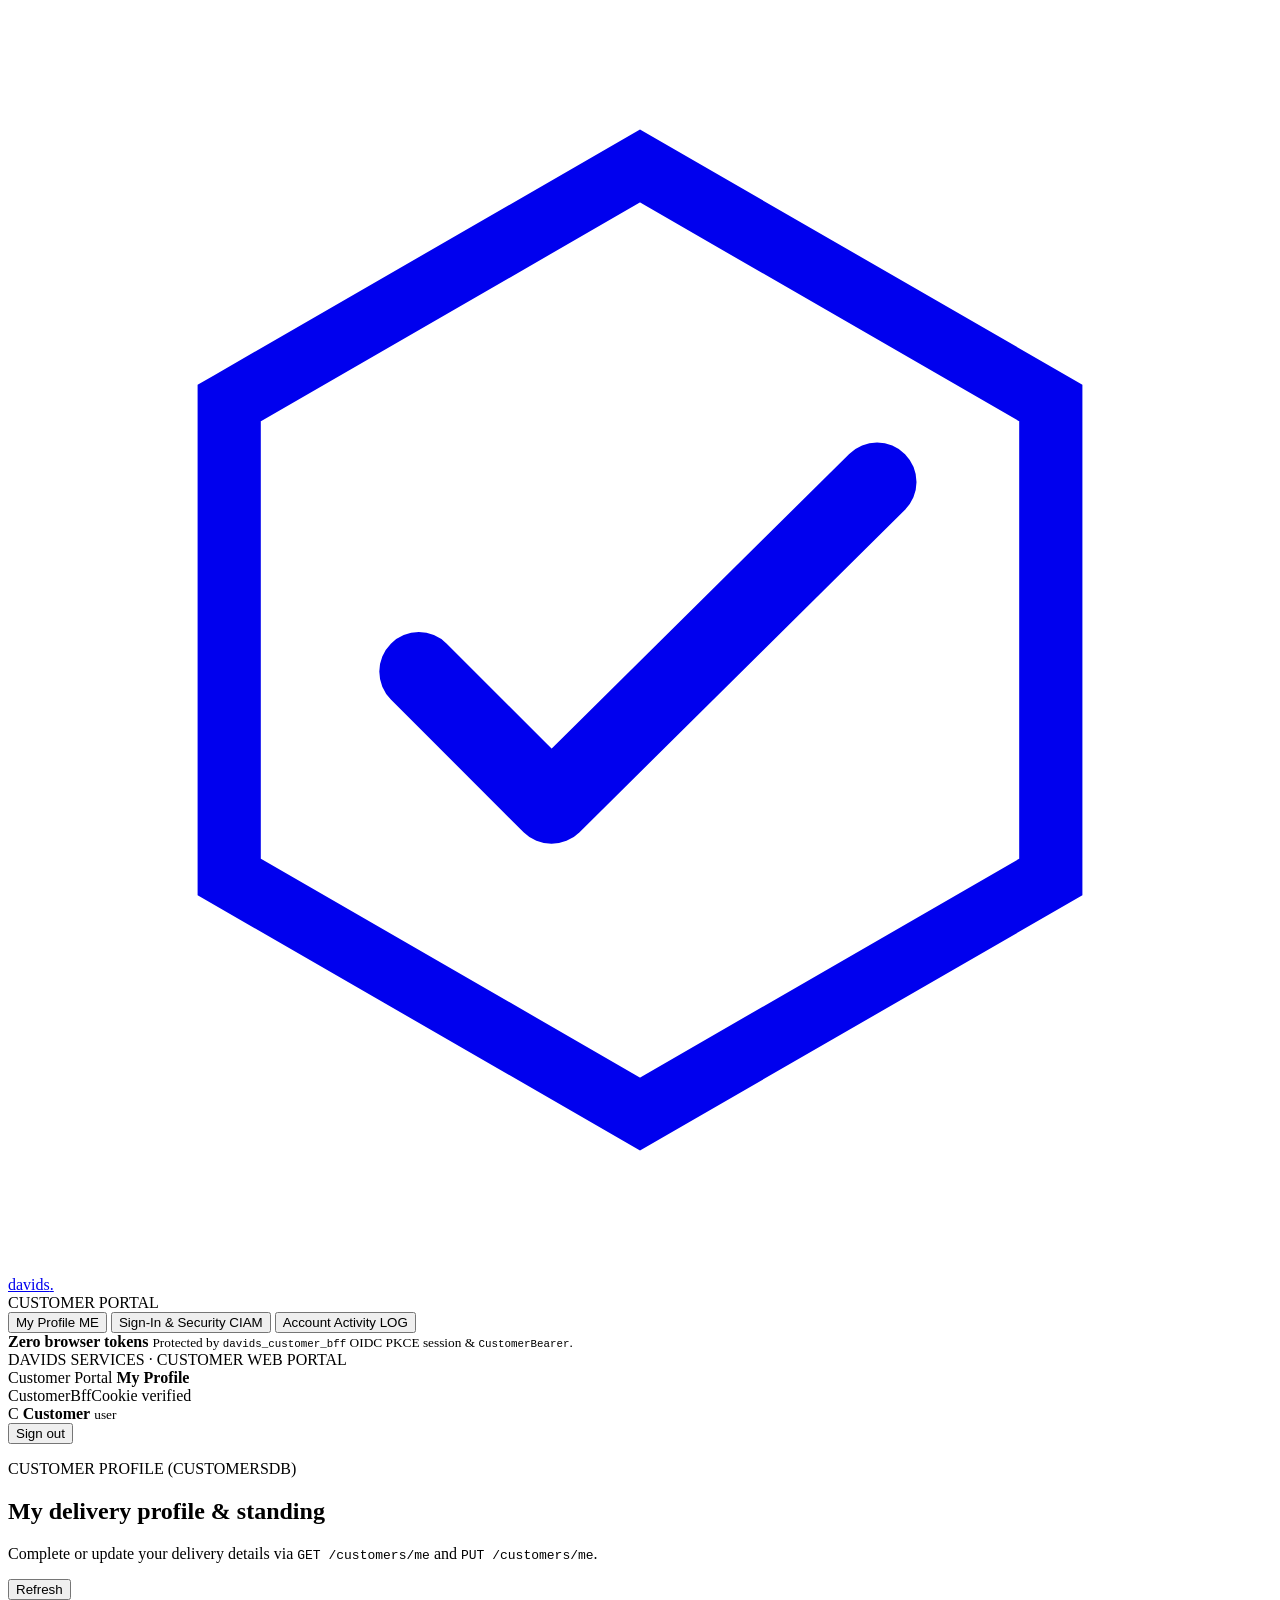
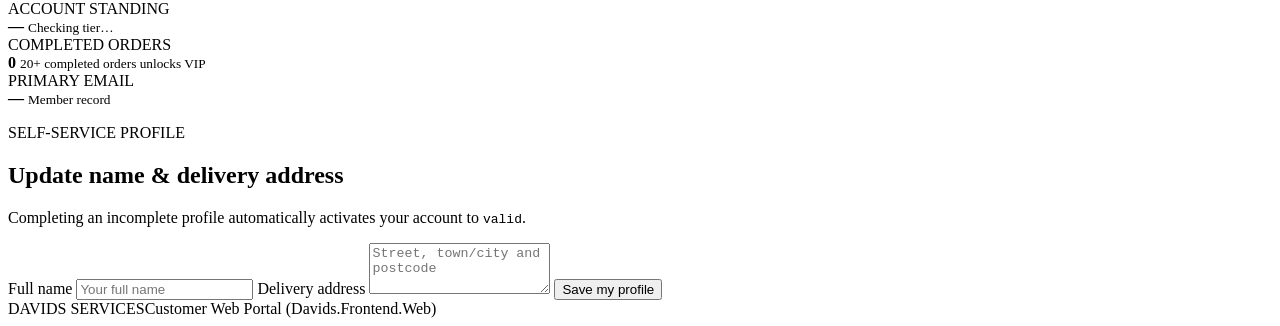
==== src/Davids.Frontend.Web/wwwroot/index.html @ fedc291a "Initial commit" ====
<!doctype html>
<html lang="en">
<head>
  <meta charset="utf-8">
  <meta name="viewport" content="width=device-width, initial-scale=1">
  <meta name="theme-color" content="#f3f6fb">
  <meta name="description" content="Customer self-service profile, credential management, and activity audit portal for Davids Services.">
  <title>Davids | Customer Web Portal</title>
  <link rel="icon" href="/portal/favicon.svg" type="image/svg+xml">
  <link rel="stylesheet" href="/portal/app.css">
  <script src="/portal/app.js" defer></script>
</head>
<body>
  <div class="ambient ambient-one" aria-hidden="true"></div>
  <div class="ambient ambient-two" aria-hidden="true"></div>

  <div id="workspace" class="workspace">
    <aside class="sidebar">
      <a class="brand brand-sidebar" href="/portal" aria-label="Davids Customer Web Portal">
        <span class="brand-mark" aria-hidden="true"><svg viewBox="0 0 40 40" fill="none"><path d="M7 12.5 20 5l13 7.5v15L20 35 7 27.5v-15Z" stroke="currentColor" stroke-width="2"/><path d="m13 21 4.2 4.2L27.5 15" stroke="currentColor" stroke-width="2.5" stroke-linecap="round" stroke-linejoin="round"/></svg></span>
        <span class="brand-name">davids<span class="brand-dot">.</span></span>
      </a>
      <div class="workspace-label">CUSTOMER PORTAL</div>
      <nav class="side-nav" aria-label="Customer navigation">
        <button id="nav-profile" class="nav-item active" type="button">
          <span>My Profile</span>
          <span class="nav-badge">ME</span>
        </button>
        <button id="nav-security" class="nav-item" type="button">
          <span>Sign-In &amp; Security</span>
          <span class="nav-badge">CIAM</span>
        </button>
        <button id="nav-activity" class="nav-item" type="button">
          <span>Account Activity</span>
          <span class="nav-badge">LOG</span>
        </button>
      </nav>
      <div class="sidebar-bottom">
        <div class="sidebar-help">
          <span>
            <strong>Zero browser tokens</strong>
            <small>Protected by <code>davids_customer_bff</code> OIDC PKCE session &amp; <code>CustomerBearer</code>.</small>
          </span>
        </div>
        <div class="sidebar-footnote">DAVIDS SERVICES <span>·</span> CUSTOMER WEB PORTAL</div>
      </div>
    </aside>

    <main class="main-area">
      <header class="topbar">
        <div class="breadcrumb">
          <span>Customer Portal</span>
          <strong id="breadcrumb-title">My Profile</strong>
        </div>
        <div class="topbar-actions">
          <span class="connection-chip"><span class="connection-dot"></span>CustomerBffCookie verified</span>
          <div class="user-identity">
            <span id="user-avatar" class="avatar">C</span>
            <span class="user-label">
              <strong id="user-name">Customer</strong>
              <small id="user-role">user</small>
            </span>
          </div>
          <button id="logout-button" class="button button-quiet" type="button">Sign out</button>
        </div>
      </header>

      <div class="content-wrap">
        <div id="toast" class="toast" role="status" aria-live="polite" hidden></div>

        <section id="profile-view" class="page-view">
          <div class="page-heading">
            <div>
              <p class="eyebrow">CUSTOMER PROFILE (CUSTOMERSDB)</p>
              <h1>My delivery profile &amp; standing</h1>
              <p class="page-subtitle">Complete or update your delivery details via <code>GET /customers/me</code> and <code>PUT /customers/me</code>.</p>
            </div>
            <button id="profile-refresh" class="button button-outline" type="button">Refresh</button>
          </div>

          <div class="stat-grid">
            <article class="stat-card">
              <div class="stat-top"><span class="stat-label">ACCOUNT STANDING</span></div>
              <strong id="profile-state" class="stat-number">—</strong>
              <small id="profile-vip">Checking tier…</small>
            </article>
            <article class="stat-card">
              <div class="stat-top"><span class="stat-label">COMPLETED ORDERS</span></div>
              <strong id="profile-orders-count" class="stat-number">0</strong>
              <small>20+ completed orders unlocks VIP</small>
            </article>
            <article class="stat-card">
              <div class="stat-top"><span class="stat-label">PRIMARY EMAIL</span></div>
              <strong id="profile-email" class="stat-email">—</strong>
              <small id="profile-created">Member record</small>
            </article>
          </div>

          <article class="surface-card complete-card">
            <p class="eyebrow">SELF-SERVICE PROFILE</p>
            <h2>Update name &amp; delivery address</h2>
            <p class="muted-copy">Completing an incomplete profile automatically activates your account to <code>valid</code>.</p>
            <form id="profile-form" class="form-stack" novalidate>
              <label class="field-label" for="profile-full-name">Full name</label>
              <input class="text-input" id="profile-full-name" name="fullName" type="text" maxlength="100" placeholder="Your full name" required>
              <label class="field-label" for="profile-address">Delivery address</label>
              <textarea class="text-input text-area" id="profile-address" name="address" maxlength="250" rows="3" placeholder="Street, town/city and postcode" required></textarea>
              <div id="profile-message" class="inline-message" role="status" hidden></div>
              <button id="profile-submit" class="button button-primary" type="submit">Save my profile</button>
            </form>
          </article>
        </section>

        <section id="security-view" class="page-view" hidden>
          <div class="page-heading">
            <div>
              <p class="eyebrow">CREDENTIALS &amp; LOGIN (IDENTITYDB)</p>
              <h1>Sign-in email &amp; password</h1>
              <p class="page-subtitle">Update your authoritative login email (automatically synced to your customer profile via transactional Outbox) or rotate your password.</p>
            </div>
          </div>

          <div class="profile-grid">
            <article class="surface-card complete-card">
              <p class="eyebrow">LOGIN EMAIL</p>
              <h2>Change sign-in email</h2>
              <p class="muted-copy">Requires your current password to confirm ownership.</p>
              <form id="email-form" class="form-stack" novalidate>
                <label class="field-label" for="new-email-input">New email address</label>
                <input class="text-input" id="new-email-input" type="email" maxlength="320" autocomplete="email" required>
                <label class="field-label" for="email-current-password">Current password</label>
                <input class="text-input" id="email-current-password" type="password" minlength="10" maxlength="200" autocomplete="current-password" required>
                <div id="email-message" class="inline-message" role="status" hidden></div>
                <button id="email-submit" class="button button-primary" type="submit">Update my email</button>
              </form>
            </article>

            <article class="surface-card complete-card">
              <p class="eyebrow">PASSWORD ROTATION</p>
              <h2>Change password</h2>
              <p class="muted-copy">Revokes active refresh and access grants immediately after rotation.</p>
              <form id="password-form" class="form-stack" novalidate>
                <label class="field-label" for="current-password-input">Current password</label>
                <input class="text-input" id="current-password-input" type="password" minlength="10" maxlength="200" autocomplete="current-password" required>
                <label class="field-label" for="new-password-input">New password (10+ chars)</label>
                <input class="text-input" id="new-password-input" type="password" minlength="10" maxlength="200" autocomplete="new-password" required>
                <div id="password-message" class="inline-message" role="status" hidden></div>
                <button id="password-submit" class="button button-outline" type="submit">Rotate password</button>
              </form>
            </article>
          </div>
        </section>

        <section id="activity-view" class="page-view" hidden>
          <div class="page-heading">
            <div>
              <p class="eyebrow">TRANSPARENCY &amp; AUDIT</p>
              <h1>My sign-in &amp; change history</h1>
              <p class="page-subtitle">Review recent sign-in attempts and every audited change made to your login or profile.</p>
            </div>
            <button id="activity-refresh" class="button button-outline" type="button">Refresh</button>
          </div>

          <article class="surface-card directory-card">
            <div class="directory-toolbar">
              <div class="directory-toolbar-head">
                <h2>Profile &amp; credential change history</h2>
              </div>
            </div>
            <div class="table-wrap">
              <table class="customer-table audit-table">
                <thead>
                  <tr>
                    <th>TIMESTAMP</th>
                    <th>SOURCE</th>
                    <th>ACTION</th>
                    <th>PERFORMED BY</th>
                    <th>CHANGES</th>
                  </tr>
                </thead>
                <tbody id="my-changes-tbody"></tbody>
              </table>
            </div>
          </article>

          <article class="surface-card directory-card audit-log-card">
            <div class="directory-toolbar">
              <div class="directory-toolbar-head">
                <h2>Recent sign-in attempts</h2>
              </div>
            </div>
            <div class="table-wrap">
              <table class="customer-table audit-table">
                <thead>
                  <tr>
                    <th>TIMESTAMP</th>
                    <th>OUTCOME</th>
                    <th>CLIENT IP</th>
                    <th>CORRELATION</th>
                  </tr>
                </thead>
                <tbody id="my-logins-tbody"></tbody>
              </table>
            </div>
          </article>
        </section>
      </div>
      <footer class="main-footer"><span>DAVIDS SERVICES</span><span>Customer Web Portal (Davids.Frontend.Web)</span></footer>
    </main>
  </div>
</body>
</html>
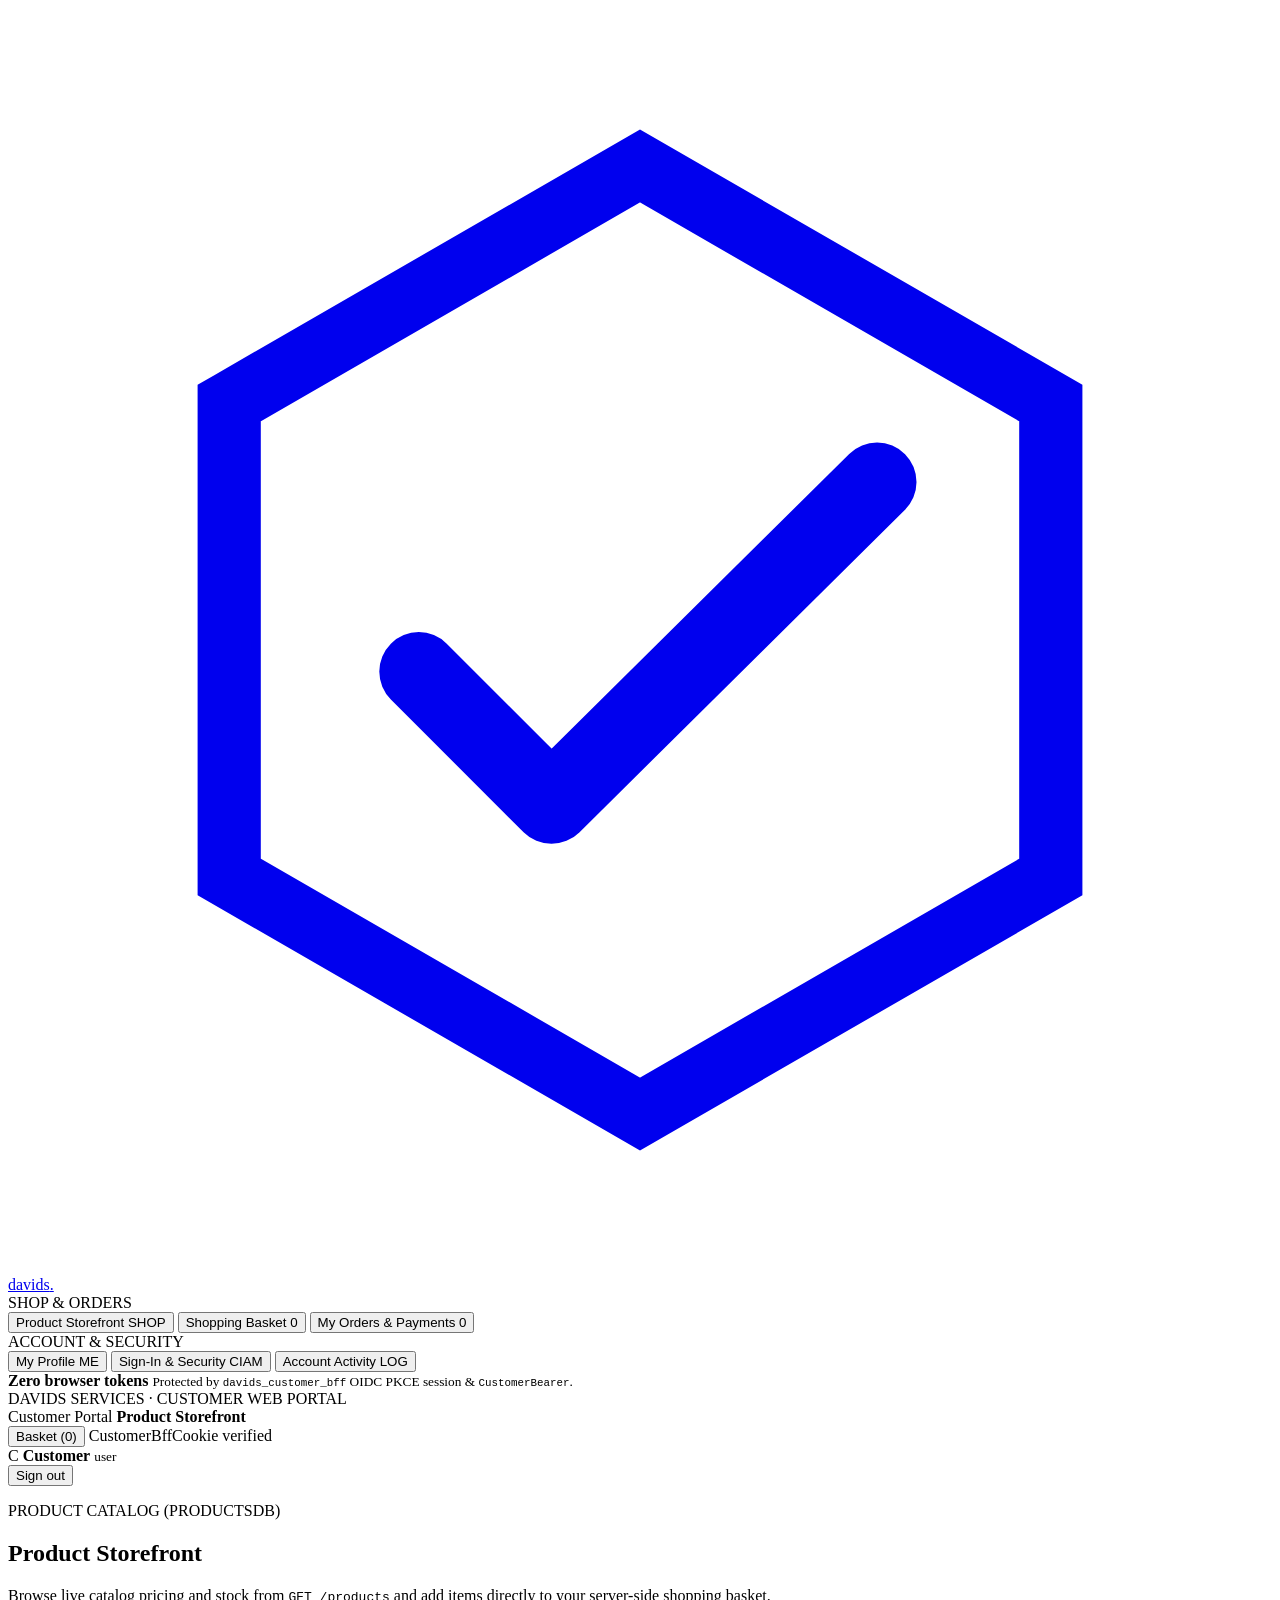
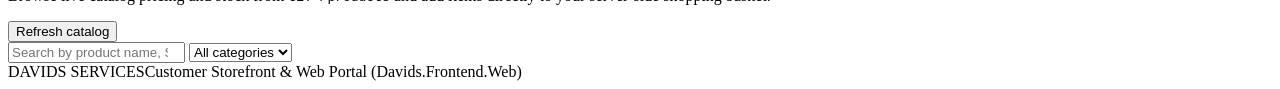
==== commit dcd825d6: "Add customer storefront and checkout workflow Add product browsing, basket management, checkout, and" ====
--- a/src/Davids.Frontend.Web/wwwroot/index.html
+++ b/src/Davids.Frontend.Web/wwwroot/index.html
@@ -4,8 +4,8 @@
   <meta charset="utf-8">
   <meta name="viewport" content="width=device-width, initial-scale=1">
   <meta name="theme-color" content="#f3f6fb">
-  <meta name="description" content="Customer self-service profile, credential management, and activity audit portal for Davids Services.">
-  <title>Davids | Customer Web Portal</title>
+  <meta name="description" content="Customer storefront, shopping basket, order tracking, profile, and credential portal for Davids Services.">
+  <title>Davids | Customer Storefront &amp; Web Portal</title>
   <link rel="icon" href="/portal/favicon.svg" type="image/svg+xml">
   <link rel="stylesheet" href="/portal/app.css">
   <script src="/portal/app.js" defer></script>
@@ -20,9 +20,25 @@
         <span class="brand-mark" aria-hidden="true"><svg viewBox="0 0 40 40" fill="none"><path d="M7 12.5 20 5l13 7.5v15L20 35 7 27.5v-15Z" stroke="currentColor" stroke-width="2"/><path d="m13 21 4.2 4.2L27.5 15" stroke="currentColor" stroke-width="2.5" stroke-linecap="round" stroke-linejoin="round"/></svg></span>
         <span class="brand-name">davids<span class="brand-dot">.</span></span>
       </a>
-      <div class="workspace-label">CUSTOMER PORTAL</div>
-      <nav class="side-nav" aria-label="Customer navigation">
-        <button id="nav-profile" class="nav-item active" type="button">
+      <div class="workspace-label">SHOP &amp; ORDERS</div>
+      <nav class="side-nav" aria-label="Customer commerce navigation">
+        <button id="nav-store" class="nav-item active" type="button">
+          <span>Product Storefront</span>
+          <span class="nav-badge">SHOP</span>
+        </button>
+        <button id="nav-basket" class="nav-item" type="button">
+          <span>Shopping Basket</span>
+          <span id="nav-basket-count" class="nav-badge">0</span>
+        </button>
+        <button id="nav-orders" class="nav-item" type="button">
+          <span>My Orders &amp; Payments</span>
+          <span id="nav-orders-count" class="nav-badge">0</span>
+        </button>
+      </nav>
+
+      <div class="workspace-label">ACCOUNT &amp; SECURITY</div>
+      <nav class="side-nav" aria-label="Customer account navigation">
+        <button id="nav-profile" class="nav-item" type="button">
           <span>My Profile</span>
           <span class="nav-badge">ME</span>
         </button>
@@ -50,9 +66,10 @@
       <header class="topbar">
         <div class="breadcrumb">
           <span>Customer Portal</span>
-          <strong id="breadcrumb-title">My Profile</strong>
+          <strong id="breadcrumb-title">Product Storefront</strong>
         </div>
         <div class="topbar-actions">
+          <button id="topbar-basket-btn" class="button button-outline" type="button">Basket (<span id="topbar-basket-count">0</span>)</button>
           <span class="connection-chip"><span class="connection-dot"></span>CustomerBffCookie verified</span>
           <div class="user-identity">
             <span id="user-avatar" class="avatar">C</span>
@@ -68,7 +85,152 @@
       <div class="content-wrap">
         <div id="toast" class="toast" role="status" aria-live="polite" hidden></div>
 
-        <section id="profile-view" class="page-view">
+        <section id="store-view" class="page-view">
+          <div class="page-heading">
+            <div>
+              <p class="eyebrow">PRODUCT CATALOG (PRODUCTSDB)</p>
+              <h1>Product Storefront</h1>
+              <p class="page-subtitle">Browse live catalog pricing and stock from <code>GET /products</code> and add items directly to your server-side shopping basket.</p>
+            </div>
+            <button id="store-refresh" class="button button-outline" type="button">Refresh catalog</button>
+          </div>
+
+          <article class="surface-card store-filter-bar">
+            <input id="store-search" class="text-input" type="search" maxlength="100" placeholder="Search by product name, SKU, or description…">
+            <select id="store-category" class="text-input store-select" aria-label="Filter by category">
+              <option value="">All categories</option>
+              <option value="Hardware">Hardware</option>
+              <option value="Audio">Audio</option>
+              <option value="Peripherals">Peripherals</option>
+              <option value="Accessories">Accessories</option>
+            </select>
+          </article>
+
+          <div id="store-message" class="inline-message" role="status" hidden></div>
+          <div id="product-grid" class="product-grid"></div>
+        </section>
+
+        <section id="basket-view" class="page-view" hidden>
+          <div class="page-heading">
+            <div>
+              <p class="eyebrow">SHOPPING BASKET &amp; CHECKOUT (BASKETSDB → ORDERSDB)</p>
+              <h1>Shopping basket &amp; checkout</h1>
+              <p class="page-subtitle">Adjust item quantities via <code>PUT /baskets/me/items</code> and place an order through <code>POST /orders/checkout</code>.</p>
+            </div>
+            <div class="heading-actions">
+              <button id="basket-clear" class="button button-outline" type="button">Clear basket</button>
+              <button id="basket-refresh" class="button button-outline" type="button">Refresh</button>
+            </div>
+          </div>
+
+          <div class="checkout-layout">
+            <article class="surface-card directory-card">
+              <div class="directory-toolbar">
+                <div class="directory-toolbar-head">
+                  <h2>Items in your basket</h2>
+                  <strong id="basket-subtotal" class="basket-subtotal">GBP 0.00</strong>
+                </div>
+              </div>
+              <div class="table-wrap">
+                <table class="customer-table">
+                  <thead>
+                    <tr>
+                      <th>PRODUCT</th>
+                      <th>UNIT PRICE</th>
+                      <th>QUANTITY</th>
+                      <th>LINE TOTAL</th>
+                      <th>ACTION</th>
+                    </tr>
+                  </thead>
+                  <tbody id="basket-tbody"></tbody>
+                </table>
+              </div>
+            </article>
+
+            <article class="surface-card complete-card">
+              <p class="eyebrow">ASYNC PAYMENT SAGA CHECKOUT</p>
+              <h2>Complete your order</h2>
+              <p class="muted-copy">Prices and stock are re-verified server-side against <code>Davids.Services.Products</code>. Use card last-4 <code>4242</code> for instant capture or <code>0002</code> to test issuer decline.</p>
+              <form id="checkout-form" class="form-stack" novalidate>
+                <label class="field-label" for="checkout-full-name">Recipient full name</label>
+                <input class="text-input" id="checkout-full-name" type="text" maxlength="120" placeholder="Recipient full name" required>
+                <label class="field-label" for="checkout-address">Shipping address</label>
+                <textarea class="text-input text-area" id="checkout-address" maxlength="300" rows="3" placeholder="Street, city, and postcode" required></textarea>
+                <label class="field-label" for="checkout-payment-method">Payment method</label>
+                <select class="text-input" id="checkout-payment-method">
+                  <option value="card">Payment Card</option>
+                  <option value="wallet">Digital Wallet</option>
+                  <option value="invoice">Corporate Invoice</option>
+                </select>
+                <label class="field-label" for="checkout-card-last4">Card last 4 digits (4242 = capture, 0002 = decline)</label>
+                <input class="text-input" id="checkout-card-last4" type="text" inputmode="numeric" maxlength="4" value="4242" required>
+                <div id="checkout-message" class="inline-message" role="status" hidden></div>
+                <button id="checkout-submit" class="button button-primary button-wide" type="submit">Place order</button>
+              </form>
+            </article>
+          </div>
+        </section>
+
+        <section id="orders-view" class="page-view" hidden>
+          <div class="page-heading">
+            <div>
+              <p class="eyebrow">ORDER LIFECYCLE &amp; PAYMENT LEDGER (ORDERSDB &amp; PAYMENTSDB)</p>
+              <h1>My orders &amp; payment receipts</h1>
+              <p class="page-subtitle">Track asynchronous RabbitMQ payment capture (<code>orders.order_placed</code> → <code>payments.payment_captured</code> → <code>orders.order_completed</code>).</p>
+            </div>
+            <button id="orders-refresh" class="button button-outline" type="button">Refresh orders</button>
+          </div>
+
+          <article class="surface-card directory-card">
+            <div class="directory-toolbar">
+              <div class="directory-toolbar-head">
+                <h2>Order history</h2>
+                <small id="orders-poll-indicator" class="muted-copy"></small>
+              </div>
+            </div>
+            <div class="table-wrap">
+              <table class="customer-table audit-table">
+                <thead>
+                  <tr>
+                    <th>ORDER</th>
+                    <th>PLACED</th>
+                    <th>ITEMS</th>
+                    <th>TOTAL</th>
+                    <th>STATUS</th>
+                    <th>PAYMENT REF</th>
+                    <th>ACTION</th>
+                  </tr>
+                </thead>
+                <tbody id="orders-tbody"></tbody>
+              </table>
+            </div>
+          </article>
+
+          <article class="surface-card directory-card audit-log-card">
+            <div class="directory-toolbar">
+              <div class="directory-toolbar-head">
+                <h2>Payment receipts (Davids.Services.Payments)</h2>
+              </div>
+            </div>
+            <div class="table-wrap">
+              <table class="customer-table audit-table">
+                <thead>
+                  <tr>
+                    <th>TIMESTAMP</th>
+                    <th>PROVIDER REF</th>
+                    <th>METHOD</th>
+                    <th>AMOUNT</th>
+                    <th>STATUS</th>
+                    <th>NOTES</th>
+                  </tr>
+                </thead>
+                <tbody id="payments-tbody"></tbody>
+              </table>
+            </div>
+          </article>
+        </section>
+
+        <section id="profile-view" class="page-view" hidden>
           <div class="page-heading">
             <div>
               <p class="eyebrow">CUSTOMER PROFILE (CUSTOMERSDB)</p>
@@ -205,7 +367,7 @@
           </article>
         </section>
       </div>
-      <footer class="main-footer"><span>DAVIDS SERVICES</span><span>Customer Web Portal (Davids.Frontend.Web)</span></footer>
+      <footer class="main-footer"><span>DAVIDS SERVICES</span><span>Customer Storefront &amp; Web Portal (Davids.Frontend.Web)</span></footer>
     </main>
   </div>
 </body>
